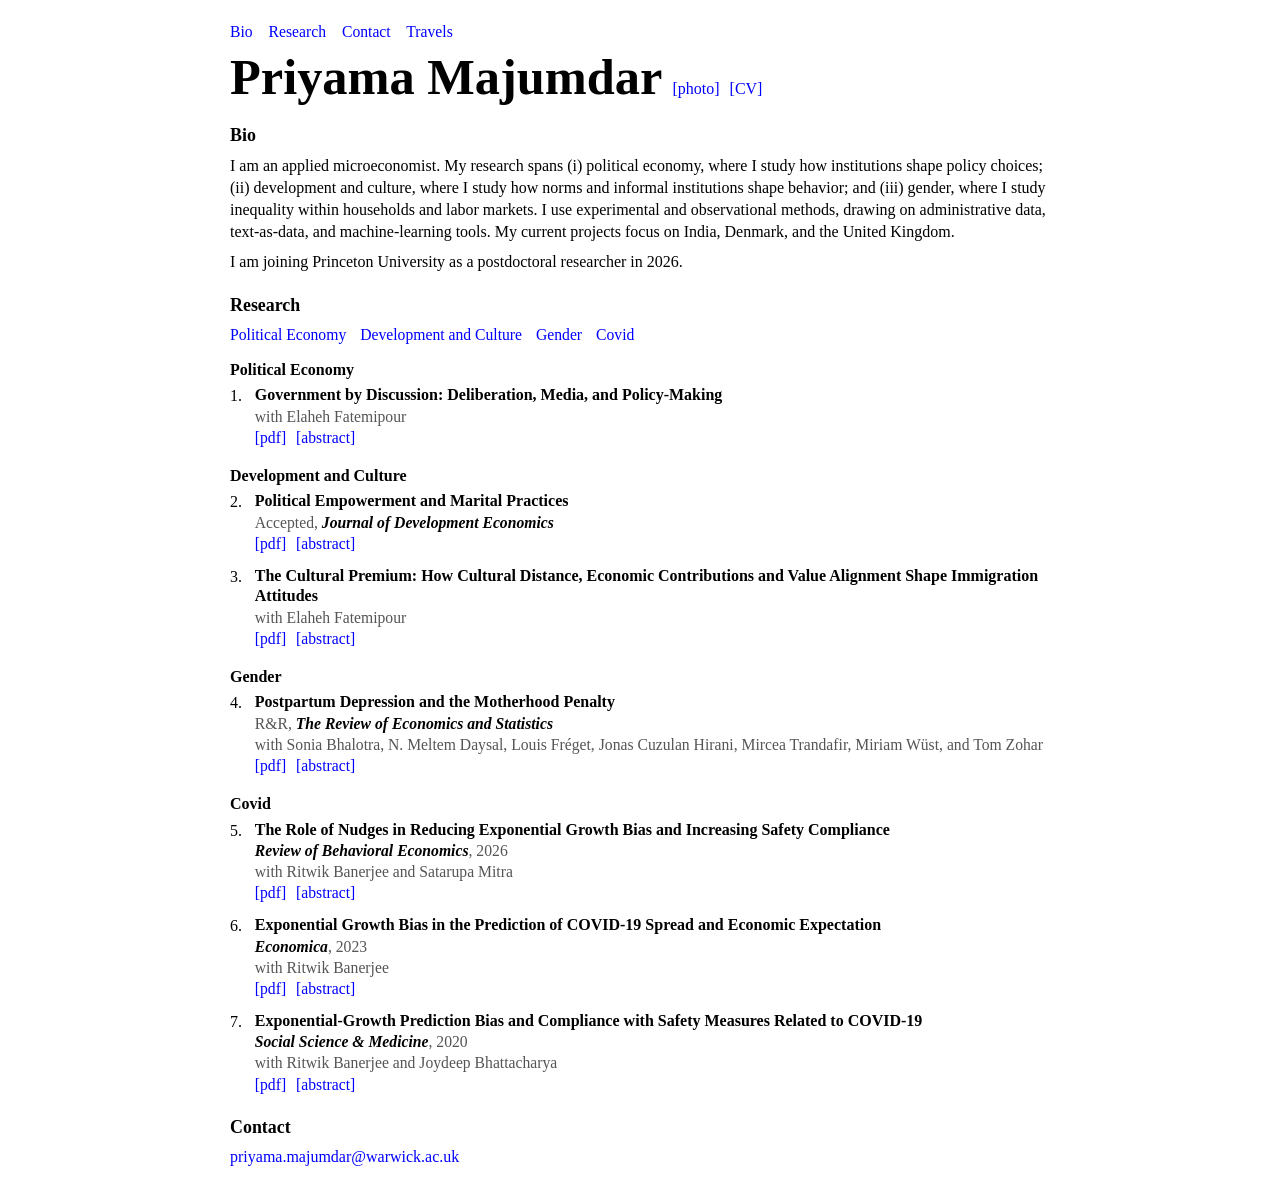
==== index.html @ 9e09ca61 "Change link text from 'paper' to 'pdf'" ====
<!DOCTYPE html>
<html lang="en">
<head>
  <meta charset="UTF-8" />
  <meta name="viewport" content="width=device-width, initial-scale=1.0" />
  <title>Priyama Majumdar</title>

  <style>
    :root {
      --bg: #ffffff;
      --text: #000000;
      --blue: #0000ff;
      --grey: #555555;
      --max-width: 820px;
    }

    *,
    *::before,
    *::after {
      box-sizing: border-box;
    }

    html {
      scroll-behavior: smooth;
      font-size: 16px;
    }

    body {
      margin: 0;
      background: var(--bg);
      color: var(--text);
      font-family: Georgia, "Times New Roman", Times, serif;
      font-size: 1rem;
      line-height: 1.38;
      font-weight: 500;
      text-rendering: optimizeLegibility;
      -webkit-font-smoothing: antialiased;
      -moz-osx-font-smoothing: grayscale;
    }

    a,
    a:visited {
      color: var(--blue);
      text-decoration: none;
    }

    a:hover,
    a:focus {
      text-decoration: underline;
      text-underline-offset: 2px;
    }

    button {
      font: inherit;
    }

    .site {
      width: min(var(--max-width), calc(100% - 32px));
      margin: 22px auto 34px;
    }

    .top-nav {
      margin: 0 0 10px;
      font-size: 0.98rem;
      line-height: 1.25;
    }

    .top-nav a {
      margin-right: 12px;
      white-space: nowrap;
    }

    .site-header {
      margin: 0 0 14px;
    }

    .site-title-row {
      display: flex;
      align-items: baseline;
      gap: 10px;
      flex-wrap: wrap;
    }

    .site-title {
      margin: 0;
      font-size: 3.15rem;
      line-height: 1.02;
      font-weight: 700;
      color: var(--text);
    }

    .header-photo-link {
      font-size: 1rem;
      line-height: 1;
      white-space: nowrap;
    }

    .section {
      margin-top: 22px;
    }

    .section-title {
      margin: 0 0 8px;
      font-size: 1.12rem;
      line-height: 1.2;
      font-weight: 700;
      color: var(--text);
    }

    p {
      margin: 0 0 8px;
      color: var(--text);
    }

    .research-index {
      margin: 0 0 14px;
      font-size: 0.98rem;
      line-height: 1.35;
    }

    .research-index a {
      margin-right: 10px;
      white-space: nowrap;
    }

    #research {
      counter-reset: paper;
    }

    .theme {
      margin: 0 0 18px;
    }

    .theme-title {
      margin: 0 0 5px;
      font-size: 1rem;
      line-height: 1.28;
      font-weight: 700;
      color: var(--text);
    }

    .paper-list {
      margin: 0;
      padding-left: 0;
      list-style: none;
    }

    .paper-list li {
      counter-increment: paper;
      position: relative;
      margin: 0 0 12px;
      padding-left: 1.55em;
    }

    .paper-list li::before {
      content: counter(paper) ".";
      position: absolute;
      left: 0;
      top: 0;
      color: var(--text);
      font-weight: 500;
    }

    .paper-title {
      margin: 0 0 1px;
      font-size: 1rem;
      line-height: 1.28;
      font-weight: 700;
      color: var(--text);
    }

    .paper-details {
      margin: 0 0 1px;
      font-size: 0.98rem;
      line-height: 1.28;
      color: var(--grey);
    }

    .journal {
      color: var(--text);
      font-style: italic;
      font-weight: 700;
    }

    .coauthor,
    .coauthor:visited {
      color: var(--grey);
      font-weight: 500;
      text-decoration: none;
    }

    .coauthor:hover,
    .coauthor:focus {
      color: var(--blue);
      text-decoration: underline;
      text-underline-offset: 2px;
    }

    .paper-actions {
      margin: 0;
      font-size: 0.98rem;
      line-height: 1.28;
      white-space: nowrap;
    }

    .action-link {
      margin-right: 6px;
    }

    .abstract-toggle {
      display: inline;
      padding: 0;
      margin: 0;
      border: 0;
      background: transparent;
      color: var(--blue);
      cursor: pointer;
      line-height: inherit;
      vertical-align: baseline;
    }

    .abstract-toggle:hover,
    .abstract-toggle:focus {
      text-decoration: underline;
      text-underline-offset: 2px;
    }

    .abstract-text {
      display: none;
      margin-top: 4px;
      font-size: 0.96rem;
      line-height: 1.4;
      color: var(--text);
      white-space: normal;
    }

    .abstract-text.open {
      display: block;
    }

    @media (max-width: 680px) {
      html {
        font-size: 15px;
      }

      .site {
        width: min(var(--max-width), calc(100% - 20px));
        margin: 18px auto 26px;
      }

      .site-title {
        font-size: 2.35rem;
      }

      .section {
        margin-top: 18px;
      }

      .research-index a {
        display: inline-block;
        margin-bottom: 3px;
      }
    }
  </style>
</head>

<body>
  <main class="site">
    <nav class="top-nav" aria-label="Primary navigation">
      <a href="#bio">Bio</a>
      <a href="#research">Research</a>
      <a href="#contact">Contact</a>
      <a href="photos.html">Travels</a>
    </nav>

    <header class="site-header">
      <div class="site-title-row">
        <h1 class="site-title">Priyama Majumdar</h1>
        <a class="header-photo-link" href="photograph.html">[photo]</a>
        <a
          class="header-photo-link"
          href="https://www.dropbox.com/scl/fi/ujc1c8idtsf51lylyj329/Priyama-CV.pdf?rlkey=0remazrw3pn6lo3phczwjjwaw&amp;dl=0"
          target="_blank"
          rel="noopener noreferrer"
        >[CV]</a>
      </div>
    </header>

    <section id="bio" class="section">
      <h2 class="section-title">Bio</h2>

      <p>
        I am an applied microeconomist. My research spans (i) political economy, where I study how institutions shape policy choices; 
        (ii) development and culture, where I study how norms and informal institutions shape behavior; and (iii) gender, where I study 
        inequality within households and labor markets. I use experimental and observational methods, drawing on administrative data, 
        text-as-data, and machine-learning tools. My current projects focus on India, Denmark, and the United Kingdom.
      </p>

      <p>
        I am joining Princeton University as a postdoctoral researcher in 2026.
      </p>
    </section>

    <section id="research" class="section">
      <h2 class="section-title">Research</h2>

      <p class="research-index">
        <a href="#political-economy">Political Economy</a>
        <a href="#development-culture">Development and Culture</a>
        <a href="#gender">Gender</a>
        <a href="#covid">Covid</a>
      </p>

      <div id="political-economy" class="theme">
        <h3 class="theme-title">Political Economy</h3>

        <ol class="paper-list">
          <li>
            <p class="paper-title">Government by Discussion: Deliberation, Media, and Policy-Making</p>
            <p class="paper-details">
              with
              <a class="coauthor" href="https://sites.google.com/view/elahehfatemipour/" target="_blank" rel="noopener noreferrer">Elaheh Fatemipour</a>
            </p>
            <p class="paper-actions">
              <a
                class="action-link"
                href="https://www.dropbox.com/scl/fi/803fumqpmqj4j134j91n3/Government-by-Discussion.pdf?dl=0&amp;rlkey=k6c8n99eipu1pgesh965uweqg"
                target="_blank"
                rel="noopener noreferrer"
              >[pdf]</a>
              <button type="button" class="abstract-toggle" data-target="abs-3">[abstract]</button>
            </p>
            <div class="abstract-text" id="abs-3">
              This paper studies whether parliamentary deliberation affects policy-making,
              and whether its effects depend on public exposure. Using quasi-random variation
              from the computerized ballot that determines which policies are discussed during
              Question Hour in the Indian Parliament, we show that debated issues are more likely
              to appear in subsequent bills and that related bills progress faster through the
              legislative process. These effects are substantially stronger when debate receives
              media coverage. Reductions in news attention cut the policy impact of debate by
              roughly half, implying that public exposure is an important mechanism through which
              deliberation shapes policy.
            </div>
          </li>
        </ol>
      </div>

      <div id="development-culture" class="theme">
        <h3 class="theme-title">Development and Culture</h3>

        <ol class="paper-list">
          <li>
            <p class="paper-title">Political Empowerment and Marital Practices</p>
            <p class="paper-details">Accepted, <span class="journal">Journal of Development Economics</span></p>
            <p class="paper-actions">
              <a
                class="action-link"
                href="https://www.dropbox.com/scl/fi/0xxxodyl0gohrllitan6h/Dowry_and_Political_Leadership.pdf?dl=0&amp;rlkey=zk5eb30em3h0xbe2v3j8n5hxd"
                target="_blank"
                rel="noopener noreferrer"
              >[pdf]</a>
              <button type="button" class="abstract-toggle" data-target="abs-1">[abstract]</button>
            </p>
            <div class="abstract-text" id="abs-1">
              This paper examines whether expanding women’s political representation
              affects marital practices in rural India. Exploiting the reservation of
              village council leadership positions for women under India’s 1992
              constitutional amendment, I show that exposure to female leaders delays
              marriage by improving women’s economic opportunities, but also increases
              dowry payments. The increase in dowry is concentrated in more patriarchal
              settings, where the social costs of delayed marriage are higher. The
              results suggest that political empowerment can shift marital behavior,
              but that its effects are constrained—and partly offset—by entrenched
              social norms.
            </div>
          </li>

          <li>
            <p class="paper-title">The Cultural Premium: How Cultural Distance, Economic Contributions and Value Alignment Shape Immigration Attitudes</p>
            <p class="paper-details">
              with
              <a class="coauthor" href="https://sites.google.com/view/elahehfatemipour/" target="_blank" rel="noopener noreferrer">Elaheh Fatemipour</a>
            </p>
            <p class="paper-actions">
              <a
                class="action-link"
                href="https://www.dropbox.com/scl/fi/31obgis84ilp7j42esmf0/Immigration_Elaheh_Priyama.pdf?dl=0&amp;rlkey=674ygildlw9225mjwsfcqj84v"
                target="_blank"
                rel="noopener noreferrer"
              >[pdf]</a>
              <button type="button" class="abstract-toggle" data-target="abs-4">[abstract]</button>
            </p>
            <div class="abstract-text" id="abs-4">
              This paper quantifies a cultural premium in immigration attitudes: the
              additional income a culturally distant immigrant must earn to be equally
              preferred to a culturally close immigrant for remaining in the host country.
              Using a representative survey experiment in the United Kingdom, we estimate
              that this premium exceeds £20,000 when the immigrant’s personal values are
              unobserved, but falls by 73% when respondents learn that his values align
              with UK norms. Information on value alignment also reduces concerns about
              cultural erosion by 35%. The findings indicate that opposition to culturally
              distant immigrants reflects, to a large extent, beliefs about their underlying
              values rather than origin per se.
            </div>
          </li>
        </ol>
      </div>

      <div id="gender" class="theme">
        <h3 class="theme-title">Gender</h3>

        <ol class="paper-list">
          <li>
            <p class="paper-title">Postpartum Depression and the Motherhood Penalty</p>
            <p class="paper-details">R&amp;R, <span class="journal">The Review of Economics and Statistics</span></p>
            <p class="paper-details">
              with
              <a class="coauthor" href="https://sites.google.com/site/srbhalotra/" target="_blank" rel="noopener noreferrer">Sonia Bhalotra</a>,
              <a class="coauthor" href="https://meltemdaysal.com/" target="_blank" rel="noopener noreferrer">N. Meltem Daysal</a>,
              <a class="coauthor" href="https://www.louisfreget.com/" target="_blank" rel="noopener noreferrer">Louis Fréget</a>,
              <a class="coauthor" href="https://sites.google.com/view/jonas-hirani/home" target="_blank" rel="noopener noreferrer">Jonas Cuzulan Hirani</a>,
              <a class="coauthor" href="https://www.mirceatrandafir.com/" target="_blank" rel="noopener noreferrer">Mircea Trandafir</a>,
              <a class="coauthor" href="https://sites.google.com/site/miriamwuestecon/home" target="_blank" rel="noopener noreferrer">Miriam Wüst</a>,
              and
              <a class="coauthor" href="https://tomzohar.com/" target="_blank" rel="noopener noreferrer">Tom Zohar</a>
            </p>
            <p class="paper-actions">
              <a
                class="action-link"
                href="https://www.dropbox.com/scl/fi/798tjt3nt977yh8pphc39/CP_and_mental_health.pdf?dl=0&amp;rlkey=nqs4angdssjtipb246vvfz5w7"
                target="_blank"
                rel="noopener noreferrer"
              >[pdf]</a>
              <button type="button" class="abstract-toggle" data-target="abs-2">[abstract]</button>
            </p>
            <div class="abstract-text" id="abs-2">
              This paper studies how postpartum depression affects mothers’ labor-market
              trajectories after childbirth. Using Danish administrative records linked to
              validated postpartum depression screenings, we show that depressed and
              non-depressed mothers follow similar pre-birth employment trends but diverge
              sharply after birth, generating persistent employment gaps. These effects are
              larger for less educated mothers and for women in less family-friendly jobs.
              The results identify postpartum depression as an important and unequal
              contributor to the motherhood penalty.
            </div>
          </li>
        </ol>
      </div>

      <div id="covid" class="theme">
        <h3 class="theme-title">Covid</h3>

        <ol class="paper-list">


          <li>
            <p class="paper-title">The Role of Nudges in Reducing Exponential Growth Bias and Increasing Safety Compliance</p>
            <p class="paper-details"><span class="journal">Review of Behavioral Economics</span>, 2026</p>
            <p class="paper-details">
              with
              <a class="coauthor" href="https://www.ritwikbanerjee.in/" target="_blank" rel="noopener noreferrer">Ritwik Banerjee</a>
              and
              <a class="coauthor" href="https://www.tapmi.edu.in/faculty_profile/satarupa-mitra-assistant-professor/" target="_blank" rel="noopener noreferrer">Satarupa Mitra</a>
            </p>
            <p class="paper-actions">
              <a
                class="action-link"
                href="https://www.emerald.com/rbe/article-abstract/13/2/358/1361086/The-role-of-nudges-in-reducing-exponential-growth?redirectedFrom=fulltext"
                target="_blank"
                rel="noopener noreferrer"
              >[pdf]</a>
              <button type="button" class="abstract-toggle" data-target="abs-7">[abstract]</button>
            </p>
            <div class="abstract-text" id="abs-7">
              This paper studies whether low-cost behavioral nudges can reduce exponential
              growth bias and improve safety compliance during the COVID-19 pandemic. Using
              an online experiment with participants in India, we evaluate numerical feedback,
              graphical feedback, and forecast-range prompts. The interventions reduce
              misperceptions about exponential growth and are associated with higher
              self-reported compliance with safety guidelines. The results suggest that simple
              changes in how public-health information is communicated can improve risk
              perception and behavioral responses during health emergencies.
            </div>
          </li>


          <li>
            <p class="paper-title">Exponential Growth Bias in the Prediction of COVID-19 Spread and Economic Expectation</p>
            <p class="paper-details"><span class="journal">Economica</span>, 2023</p>
            <p class="paper-details">
              with
              <a class="coauthor" href="https://www.ritwikbanerjee.in/" target="_blank" rel="noopener noreferrer">Ritwik Banerjee</a>
            </p>
            <p class="paper-actions">
              <a
                class="action-link"
                href="https://www.dropbox.com/scl/fi/pace9iim0ct2tg0k1l247/Economica-2023-Banerjee-Exponential-growth-bias-in-the-prediction-of-COVID-19-spread-and-economic-expectation.pdf?dl=0&amp;rlkey=1a7n58qrs4cdfzuj8knm0glz3"
                target="_blank"
                rel="noopener noreferrer"
              >[pdf]</a>
              <button type="button" class="abstract-toggle" data-target="abs-5">[abstract]</button>
            </p>
            <div class="abstract-text" id="abs-5">
              This paper studies exponential growth bias in beliefs about COVID-19
              transmission and examines how reducing this bias affects economic expectations
              and risky investment. Using four experimental interventions, we show that simple
              feedback and forecast information substantially reduce misperceptions about
              epidemic growth. Correcting the bias also dampens expectations of macroeconomic
              deterioration and reduces risky investment. The results highlight how errors in
              processing non-linear growth can shape economic beliefs and choice under uncertainty.
            </div>
          </li>

          <li>
            <p class="paper-title">Exponential-Growth Prediction Bias and Compliance with Safety Measures Related to COVID-19</p>
            <p class="paper-details"><span class="journal">Social Science &amp; Medicine</span>, 2020</p>
            <p class="paper-details">
              with
              <a class="coauthor" href="https://www.ritwikbanerjee.in/" target="_blank" rel="noopener noreferrer">Ritwik Banerjee</a>
              and
              <a class="coauthor" href="https://sites.google.com/view/joydeep100/home" target="_blank" rel="noopener noreferrer">Joydeep Bhattacharya</a>
            </p>
            <p class="paper-actions">
              <a
                class="action-link"
                href="https://www.dropbox.com/scl/fi/hgo881aeyaxkjjzi20pfu/1-s2.0-S0277953620306924-main.pdf?dl=0&amp;rlkey=awq8muq99tggj0ts6pa593x0x"
                target="_blank"
                rel="noopener noreferrer"
              >[pdf]</a>
              <button type="button" class="abstract-toggle" data-target="abs-6">[abstract]</button>
            </p>
            <div class="abstract-text" id="abs-6">
              This paper studies exponential-growth prediction bias in beliefs about COVID-19
              transmission and its implications for compliance with protective behavior. Using an
              incentivized online experiment spanning countries at different stages of the pandemic,
              we show that respondents systematically underestimate infection growth, and that larger
              bias is associated with lower compliance with safety measures. A simple information
              intervention that presents prior case counts in raw numbers rather than graphs
              significantly reduces the bias. The findings suggest that how epidemic information
              is presented can improve risk perception and public-health behavior.
            </div>
          </li>
        </ol>
      </div>
    </section>

    <section id="contact" class="section">
      <h2 class="section-title">Contact</h2>
      <p>
        <a href="mailto:priyama.majumdar@warwick.ac.uk">priyama.majumdar@warwick.ac.uk</a>
      </p>
    </section>
  </main>

  <script>
    document.querySelectorAll(".abstract-toggle").forEach(button => {
      const target = document.getElementById(button.dataset.target);

      button.setAttribute("aria-expanded", "false");
      button.setAttribute("aria-controls", button.dataset.target);

      button.addEventListener("click", () => {
        const isOpen = target.classList.toggle("open");
        button.setAttribute("aria-expanded", String(isOpen));
      });
    });
  </script>
</body>
</html>
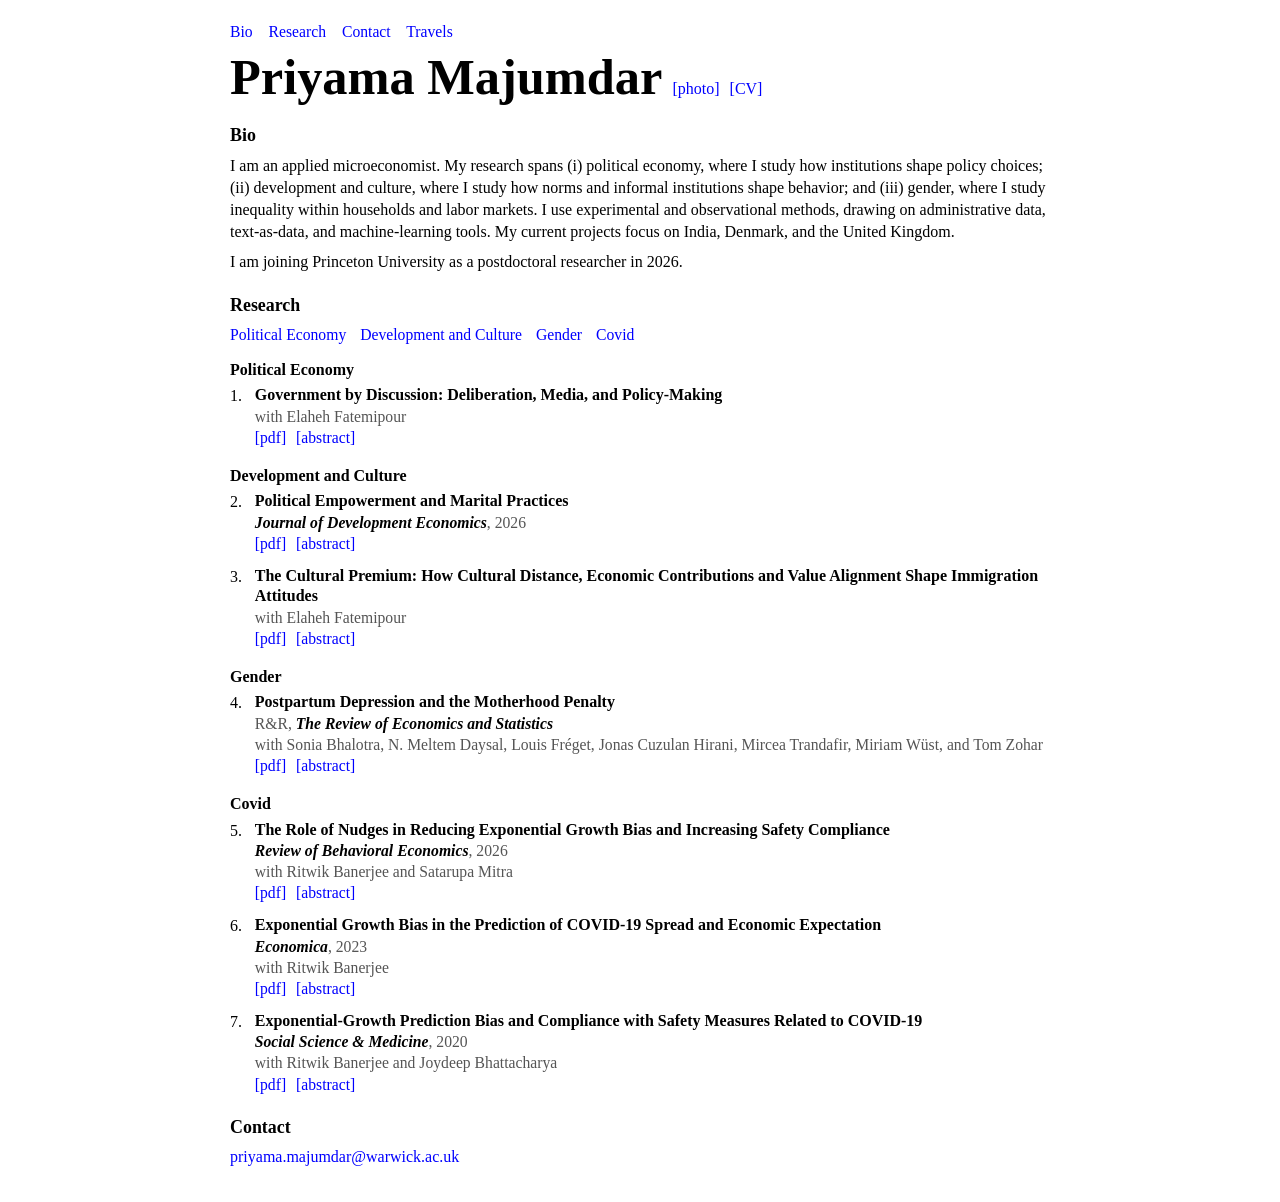
==== commit 829a8767: "Modify paper details and update PDF link Updated the paper details and link for the article." ====
--- a/index.html
+++ b/index.html
@@ -352,11 +352,11 @@
         <ol class="paper-list">
           <li>
             <p class="paper-title">Political Empowerment and Marital Practices</p>
-            <p class="paper-details">Accepted, <span class="journal">Journal of Development Economics</span></p>
-            <p class="paper-actions">
-              <a
-                class="action-link"
-                href="https://www.dropbox.com/scl/fi/0xxxodyl0gohrllitan6h/Dowry_and_Political_Leadership.pdf?dl=0&amp;rlkey=zk5eb30em3h0xbe2v3j8n5hxd"
+            <p class="paper-details"><span class="journal">Journal of Development Economics</span>, 2026</p>
+            <p class="paper-actions">
+              <a
+                class="action-link"
+                href="https://www.sciencedirect.com/science/article/pii/S0304387826001422#sec6"
                 target="_blank"
                 rel="noopener noreferrer"
               >[pdf]</a>
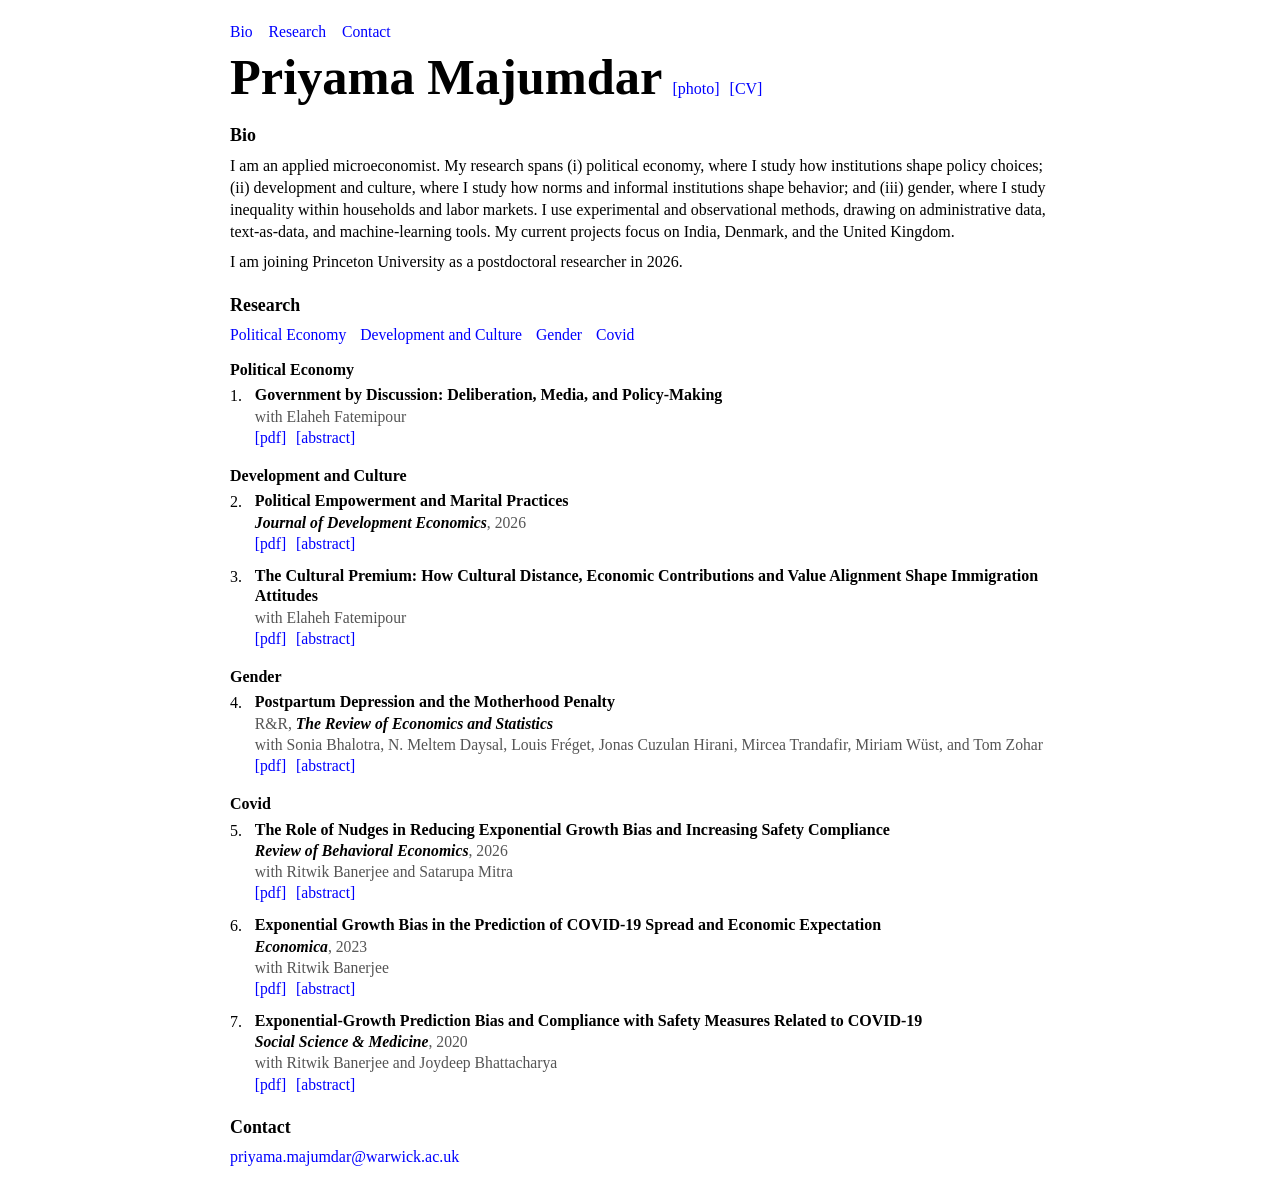
==== commit 492854e5: "Remove 'Travels' link from navigation Removed the 'Travels' link from the navigation menu." ====
--- a/index.html
+++ b/index.html
@@ -271,7 +271,6 @@
       <a href="#bio">Bio</a>
       <a href="#research">Research</a>
       <a href="#contact">Contact</a>
-      <a href="photos.html">Travels</a>
     </nav>
 
     <header class="site-header">
@@ -356,7 +355,7 @@
             <p class="paper-actions">
               <a
                 class="action-link"
-                href="https://www.sciencedirect.com/science/article/pii/S0304387826001422#sec6"
+                href="https://www.sciencedirect.com/science/article/pii/S0304387826001422?via%3Dihub"
                 target="_blank"
                 rel="noopener noreferrer"
               >[pdf]</a>
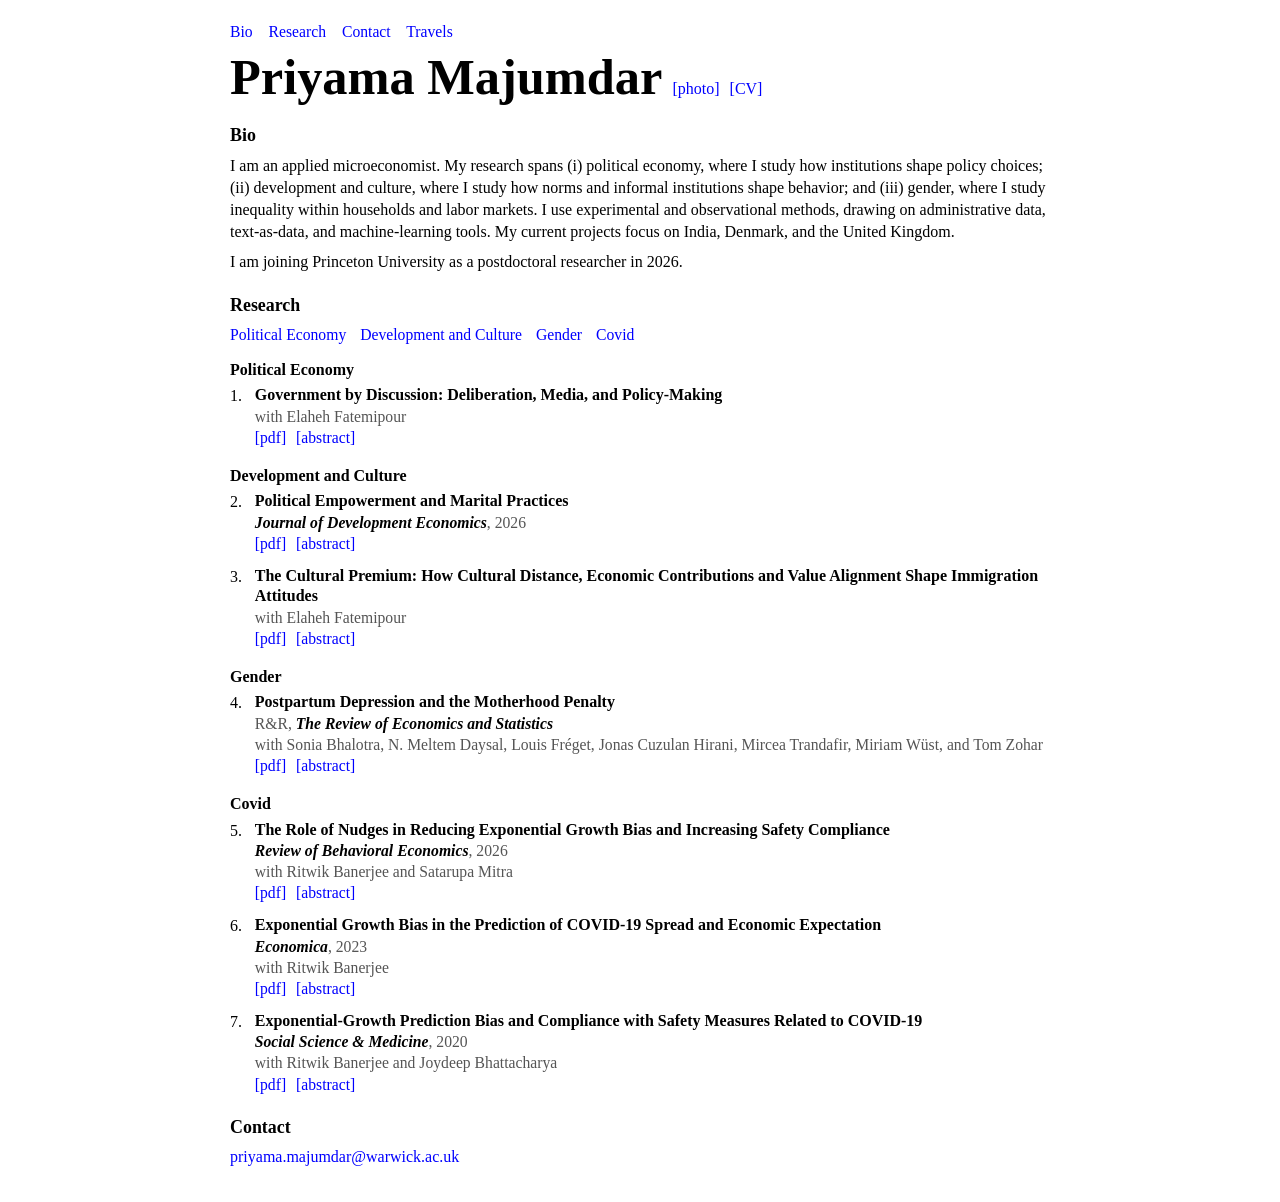
==== commit 86de92a5: "Add 'Travels' link to top navigation" ====
--- a/index.html
+++ b/index.html
@@ -271,6 +271,7 @@
       <a href="#bio">Bio</a>
       <a href="#research">Research</a>
       <a href="#contact">Contact</a>
+      <a href="#photos">Travels</a>
     </nav>
 
     <header class="site-header">
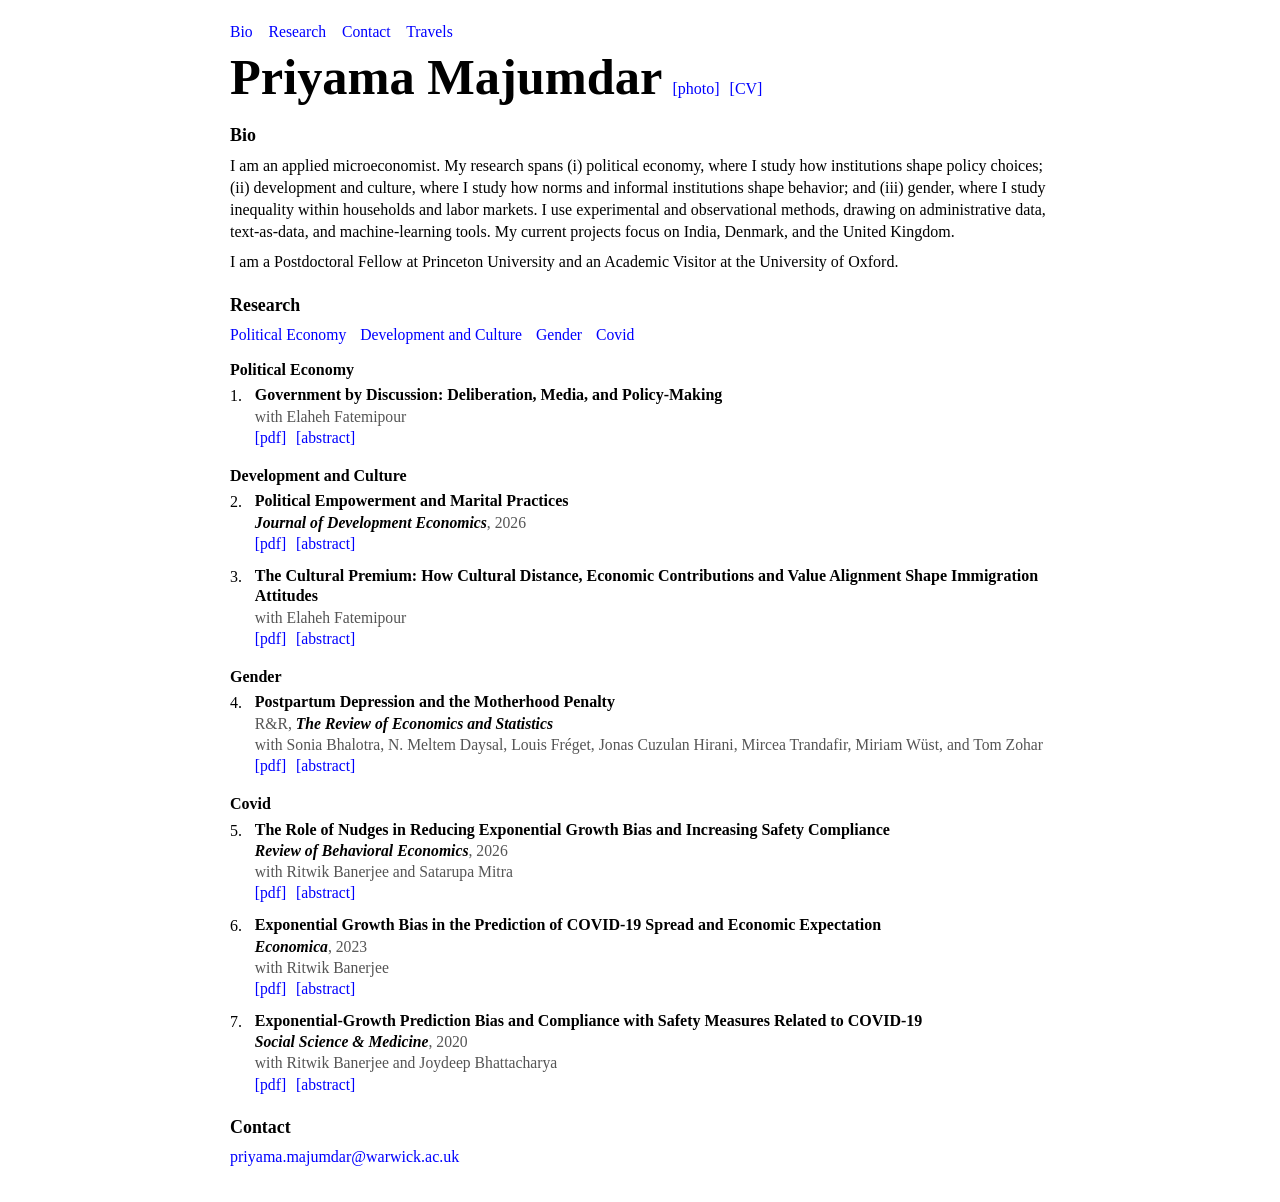
==== commit 2d8d6381: "Update position description at Princeton University" ====
--- a/index.html
+++ b/index.html
@@ -271,7 +271,7 @@
       <a href="#bio">Bio</a>
       <a href="#research">Research</a>
       <a href="#contact">Contact</a>
-      <a href="#photos">Travels</a>
+      <a href="photos.html" target="_blank" rel="noopener noreferrer">Travels</a>
     </nav>
 
     <header class="site-header">
@@ -298,7 +298,7 @@
       </p>
 
       <p>
-        I am joining Princeton University as a postdoctoral researcher in 2026.
+        I am a Postdoctoral Fellow at Princeton University and an Academic Visitor at the University of Oxford.
       </p>
     </section>
 
